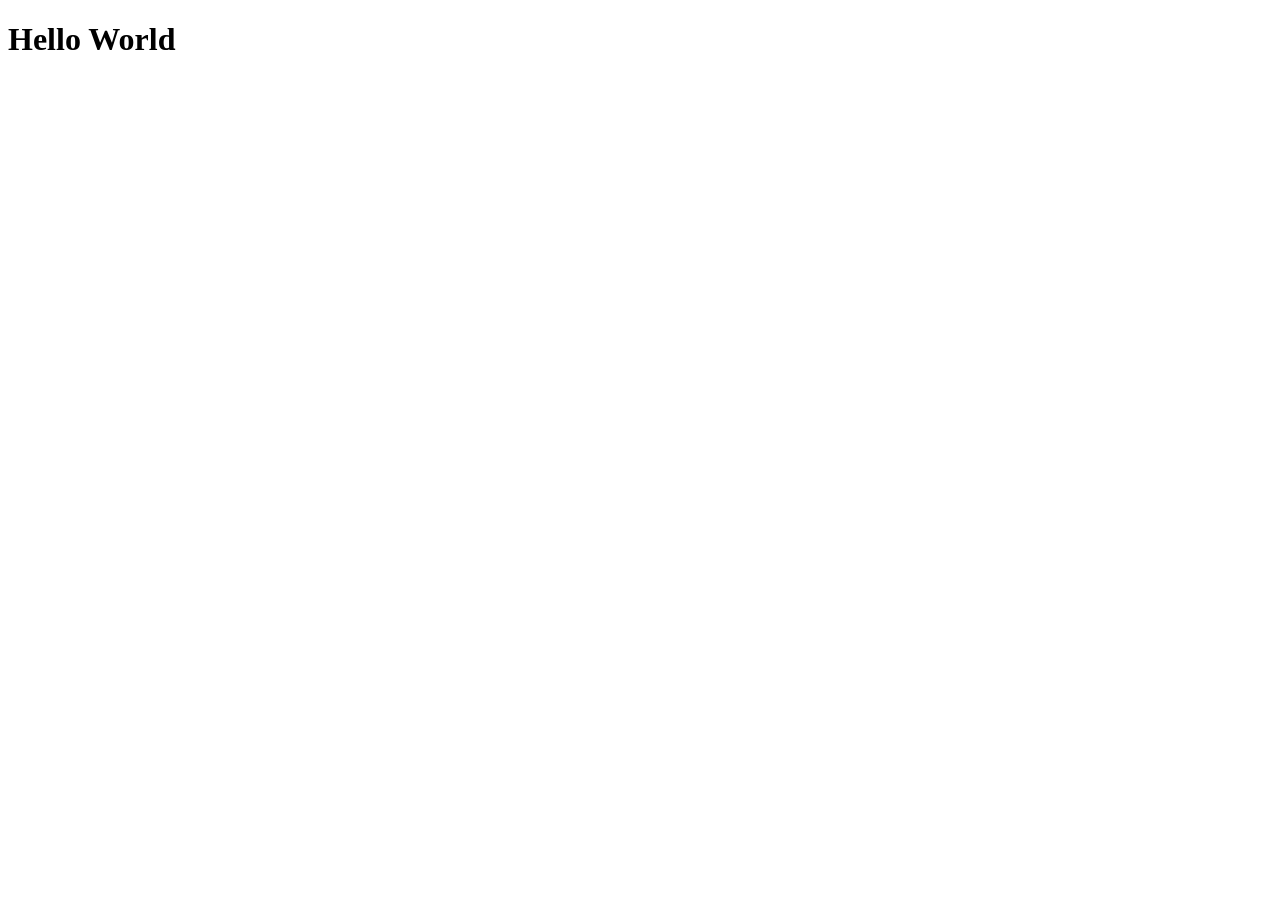
==== FrontEnd/index.html @ 9f95ba1e "Primeiro commit" ====
<!DOCTYPE html>
<html lang="en">
<head>
    <meta charset="UTF-8">
    <meta name="viewport" content="width=device-width, initial-scale=1.0">
    <title>Index</title>
</head>
<body>
    <h1>Hello World</h1>
</body>
</html>
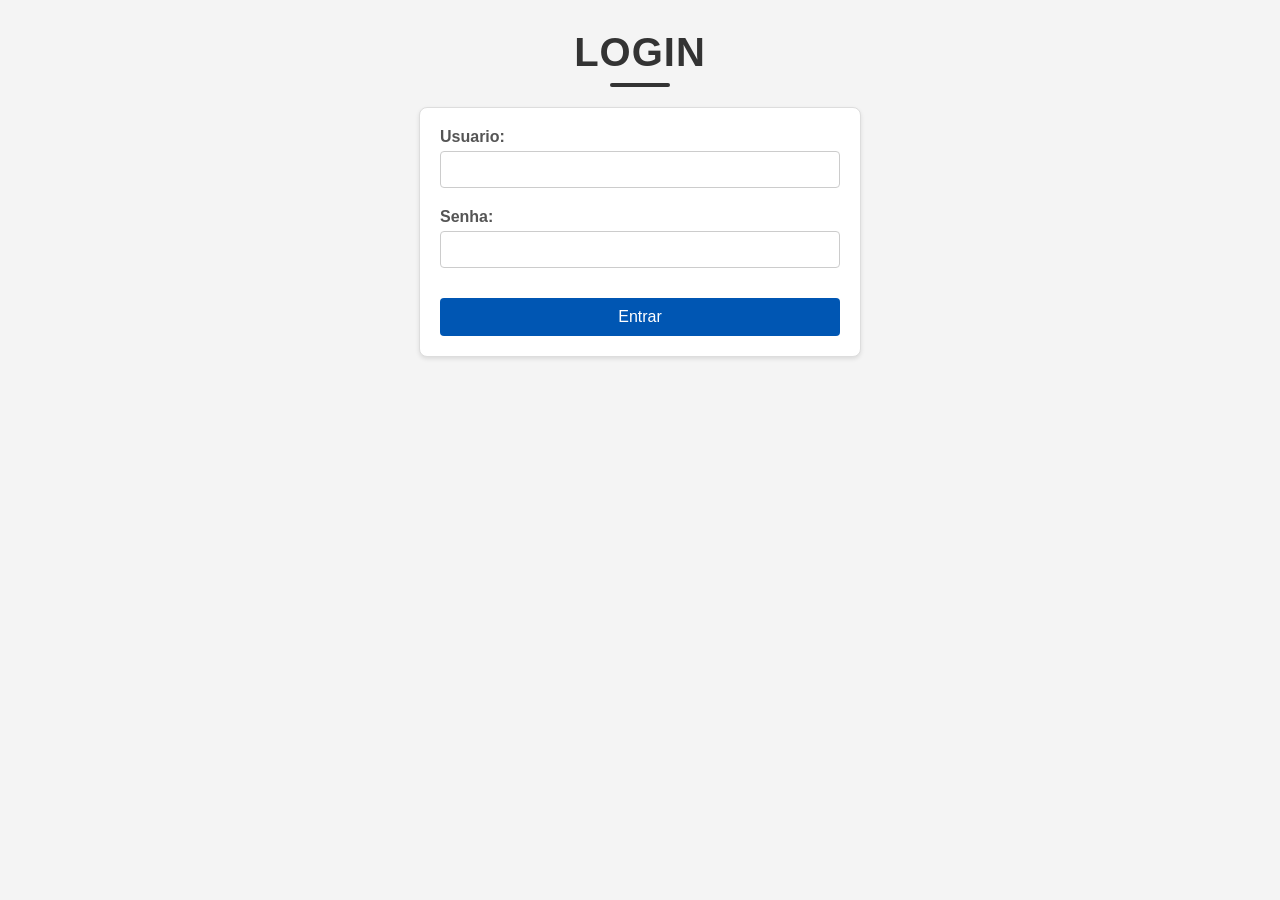
==== commit ee29ae84: "Projeto Finalizado" ====
--- a/FrontEnd/index.html
+++ b/FrontEnd/index.html
@@ -1,11 +1,21 @@
 <!DOCTYPE html>
-<html lang="en">
+<html lang="pt-BR">
 <head>
     <meta charset="UTF-8">
     <meta name="viewport" content="width=device-width, initial-scale=1.0">
-    <title>Index</title>
+    <link rel="stylesheet" href="assets/css/login.css">
+    <title>Login</title>
 </head>
 <body>
-    <h1>Hello World</h1>
+    <h1>LOGIN</h1>
+    <form action="login.php" method="POST">
+        <label for="usuario"> Usuario: </label>
+        <input type="text" id="usuario" name="usuario" required><br>
+
+        <label for="senha">Senha:</label>
+        <input type="password" id="senha" name="senha" required><br>
+
+        <button type="submit">Entrar</button>
+    </form>
 </body>
 </html>
--- a/FrontEnd/assets/css/login.css
+++ b/FrontEnd/assets/css/login.css
@@ -0,0 +1,84 @@
+body {
+    font-family: Arial, sans-serif;
+    background-color: #f4f4f4;
+    margin: 20px;
+    padding: 0;
+}
+
+h1 {
+  font-family: sans-serif;
+  font-size: 2.5rem;
+  color: #333;
+  text-align: center; 
+  margin-top: 30px;
+  margin-bottom: 20px;
+  letter-spacing: 1px;
+  text-transform: uppercase;
+  font-weight: bold;   
+  position: relative;
+}
+h1::after {
+  content: "";
+  display: block;
+  width: 60px;
+  height: 4px;
+  background-color: #333;
+  margin: 8px auto 0;
+  border-radius: 2px;
+}
+
+form {
+    max-width: 400px; 
+    margin: 20px auto;
+    padding: 20px;
+    background-color: #fff;
+    border: 1px solid #ddd;
+    border-radius: 8px;
+    box-shadow: 0 2px 4px rgba(0,0,0,0.1);
+}
+
+label {
+    display: block;
+    margin-bottom: 5px;
+    font-weight: bold;
+    color: #555;
+}
+
+input[type="text"],
+input[type="email"],
+input[type="password"] {
+    width: 100%;
+    padding: 10px;
+    margin-bottom: 20px;
+    border: 1px solid #ccc;
+    border-radius: 4px;
+    box-sizing: border-box;
+}
+
+button[type="submit"] {
+    background-color: #0056b3;
+    margin-top: 10px;
+    color: white;
+    padding: 10px 15px;
+    border: none;
+    border-radius: 4px;
+    cursor: pointer;
+    font-size: 16px;
+    width: 100%;
+}
+
+button[type="submit"]:hover {
+    background-color: #00408d;
+}
+
+/* Mensagem de erro */
+.error-message {
+    background-color: #ff4d4f;
+    color: white;
+    padding: 12px 15px;
+    border-radius: 4px;
+    margin-bottom: 20px;
+    text-align: center;
+    font-weight: bold;
+    box-shadow: 0 2px 4px rgba(0,0,0,0.1);
+}
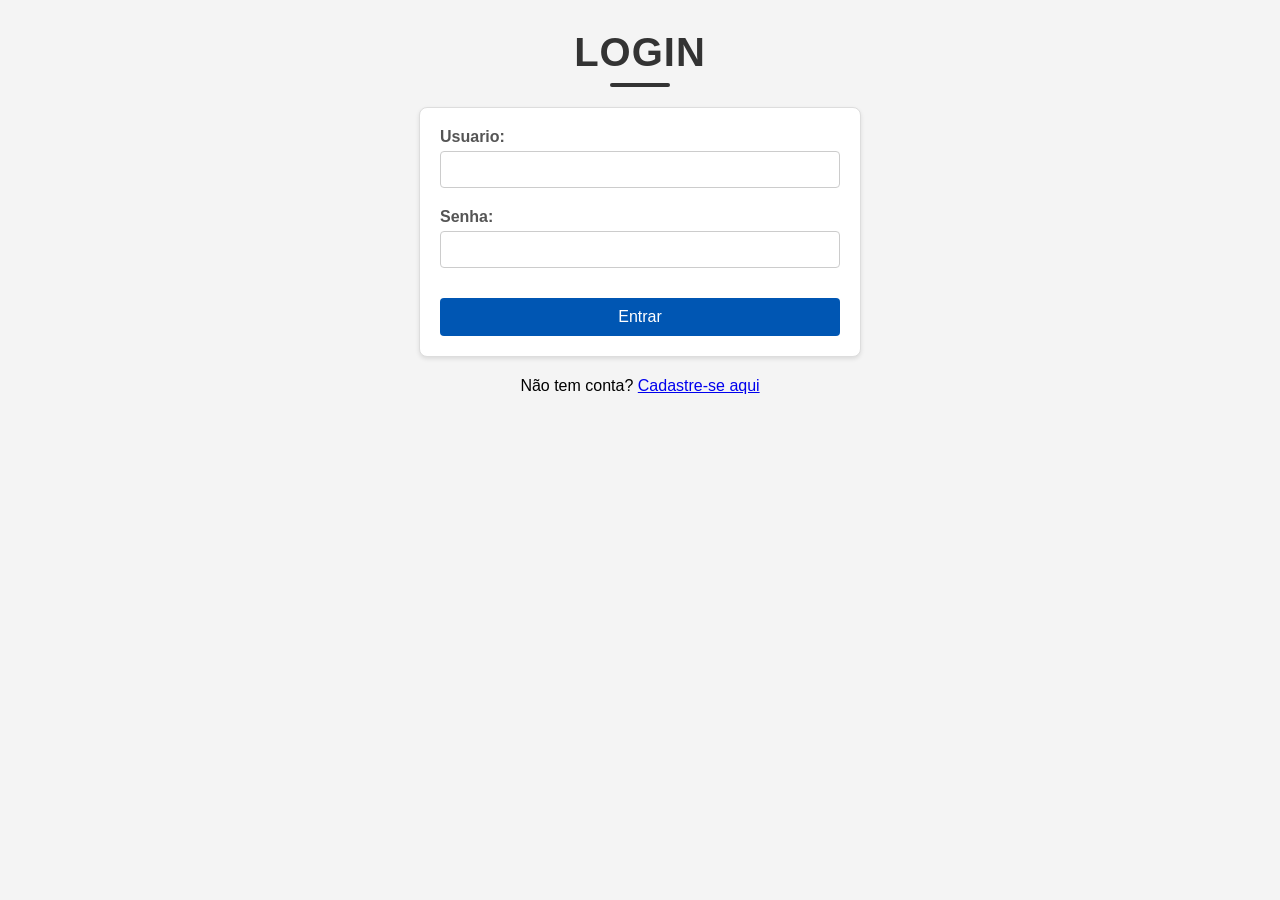
==== commit a01befb4: "Configurações estruturais" ====
--- a/FrontEnd/index.html
+++ b/FrontEnd/index.html
@@ -17,5 +17,8 @@
 
         <button type="submit">Entrar</button>
     </form>
+     <p style="text-align: center; margin-top: 20px;">
+        Não tem conta? <a href="cadastrarUsuario.php">Cadastre-se aqui</a>
+    </p>
 </body>
 </html>
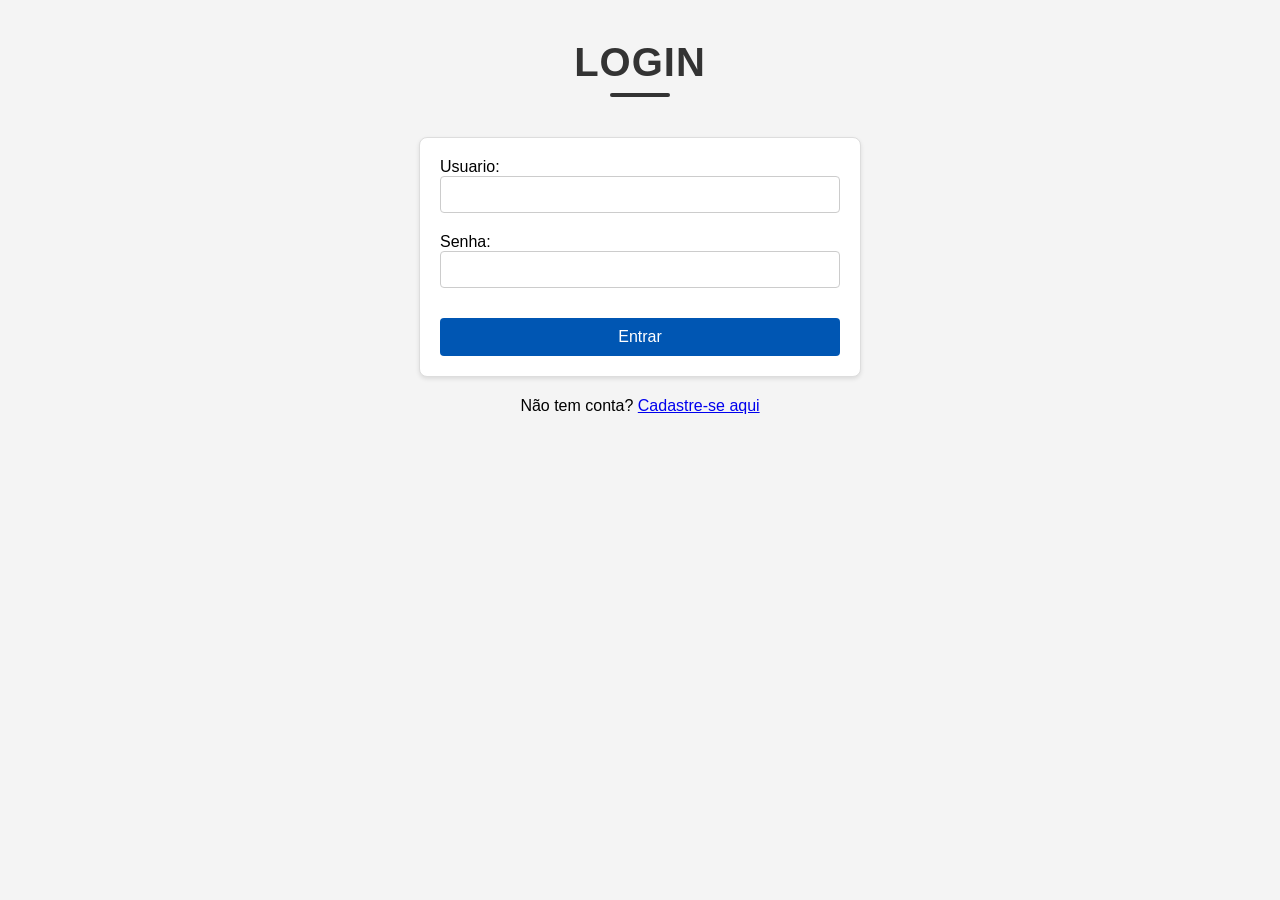
==== commit 6596b5d0: "Configurações estruturais" ====
--- a/FrontEnd/index.html
+++ b/FrontEnd/index.html
@@ -3,19 +3,23 @@
 <head>
     <meta charset="UTF-8">
     <meta name="viewport" content="width=device-width, initial-scale=1.0">
-    <link rel="stylesheet" href="assets/css/login.css">
+    <link rel="stylesheet" href="assets/css/novoPadrão.css">
     <title>Login</title>
 </head>
 <body>
-    <h1>LOGIN</h1>
-    <form action="login.php" method="POST">
-        <label for="usuario"> Usuario: </label>
-        <input type="text" id="usuario" name="usuario" required><br>
+    <div class="header">
+        <h1>Login</h1>  
+    </div>
+    <form class= "login" action="login.php" method="POST">
+        <div class="login">
+            <label for="usuario"> Usuario: </label>
+            <input type="text" id="usuario" name="usuario" required><br>
 
-        <label for="senha">Senha:</label>
-        <input type="password" id="senha" name="senha" required><br>
+            <label for="senha">Senha:</label>
+            <input type="password" id="senha" name="senha" required><br>
 
-        <button type="submit">Entrar</button>
+            <button type="submit">Entrar</button>
+        </div>
     </form>
      <p style="text-align: center; margin-top: 20px;">
         Não tem conta? <a href="cadastrarUsuario.php">Cadastre-se aqui</a>
--- a/FrontEnd/assets/css/novoPadrão.css
+++ b/FrontEnd/assets/css/novoPadrão.css
@@ -0,0 +1,365 @@
+body {
+    font-family: Arial, sans-serif;
+    background-color: #f4f4f4;
+    margin: 20px;
+    padding: 0;
+}
+
+.header {
+  display: flex;
+  align-items: center;
+  justify-content: center;
+  position: relative;      
+  padding: 20px;
+}
+
+.header h1 {
+  font-family: sans-serif;
+  font-size: 2.5rem;
+  color: #333;
+  margin: 0;
+  letter-spacing: 1px;
+  text-transform: uppercase;
+  font-weight: bold;
+  text-align: center;
+}
+
+.header h1::after {
+  content: "";
+  display: block;
+  width: 60px;
+  height: 4px;
+  background-color: #333;
+  margin: 8px auto 0;
+  border-radius: 2px;
+}
+
+form .addContato{
+    max-width: 600px;
+    margin: 20px auto;
+    padding: 20px;
+    background-color: #fff;
+    border: 1px solid #ddd;
+    border-radius: 8px;
+    box-shadow: 0 2px 4px rgba(0,0,0,0.1);
+}
+
+label .addContato{
+    display: block;
+    margin-bottom: 5px;
+    font-weight: bold;
+    color: #555;
+}
+
+.addContato input[type="text"],
+.addContato input[type="email"],
+.addContato input[type="password"] {
+    width: 100%;
+    padding: 10px;
+    margin-bottom: 30px;
+    border: 1px solid #ccc;
+    border-radius: 4px;
+    box-sizing: border-box;
+}
+
+.addContato button[type="submit"] {
+    background-color: #0056b3;
+    margin-top: 10px;
+    color: white;
+    padding: 10px 15px;
+    border: none;
+    border-radius: 4px;
+    cursor: pointer;
+    font-size: 16px;
+}
+
+.addContato button[type="submit"]:hover {
+    background-color: #00408d;
+}
+
+form .cadContato{
+    max-width: 600px;
+    margin: 20px auto;
+    padding: 20px;
+    background-color: #fff;
+    border: 1px solid #ddd;
+    border-radius: 8px;
+    box-shadow: 0 2px 4px rgba(0,0,0,0.1);
+}
+
+label .cadContato{
+    display: block;
+    margin-bottom: 5px;
+    font-weight: bold;
+    color: #555;
+}
+
+.cadContato input[type="text"],
+.cadContato input[type="email"],
+.cadContato input[type="password"] {
+    width: 100%;
+    padding: 10px;
+    margin-bottom: 30px;
+    border: 1px solid #ccc;
+    border-radius: 4px;
+    box-sizing: border-box;
+}
+
+.cadContato select {
+    display: block;
+    height: 40px;
+    width: 100%;
+    padding: 10px;
+    margin-bottom: 30px;
+    border: 1px solid #ccc;
+    border-radius: 4px;
+    box-sizing: border-box;
+    font-size: 16px;
+    outline: none;
+    background-color: #fff;
+    transition: border-color 0.3s ease, box-shadow 0.3s ease;
+    cursor: pointer;
+}
+
+.cadContato select:focus {
+    border-color: #007bff;
+    box-shadow: 0 0 5px rgba(0,123,255,0.5);
+}
+
+.cadContato select option[disabled] {
+    color: #999;
+}
+
+button[type="submit"],
+button[type="reset"]{
+    background-color: #0056b3;
+    margin-top: 10px;
+    margin-right: 10px;
+    color: white;
+    padding: 10px 15px;
+    border: none;
+    border-radius: 4px;
+    cursor: pointer;
+    font-size: 16px;
+}
+
+button[type="submit"]:hover,
+button[type="reset"]:hover{
+    background-color: #00408d;
+}
+
+
+form .edContato{
+    max-width: 600px;
+    margin: 20px auto;
+    padding: 20px;
+    background-color: #fff;
+    border: 1px solid #ddd;
+    border-radius: 8px;
+    box-shadow: 0 2px 4px rgba(0,0,0,0.1);
+}
+
+label .edContato{
+    display: block;
+    margin-bottom: 5px;
+    font-weight: bold;
+    color: #555;
+}
+
+.edContato input[type="text"],
+.edContato input[type="email"],
+.edContato input[type="password"] {
+    width: 100%;
+    padding: 10px;
+    margin-bottom: 30px;
+    border: 1px solid #ccc;
+    border-radius: 4px;
+    box-sizing: border-box;
+}
+
+
+.button_voltar a{
+    background-color: #0056b3;
+    color: white;
+    padding: 12px 24px;
+    border: none;
+    border-radius: 8px;
+    cursor: pointer;
+    font-size: 16px;
+    text-decoration: none;
+    display: inline-block;
+    transition: background-color 0.3s;
+    margin-top: 30px;
+    margin-bottom: 20px;
+    margin-right: 20px;
+}
+
+
+.button_exit {
+  position: absolute;
+  right: 20px;
+}
+
+.button_exit a {
+  background-color: #0056b3;
+  color: white;
+  padding: 12px 24px;
+  border-radius: 8px;
+  cursor: pointer;
+  font-size: 16px;
+  text-decoration: none;
+  transition: background-color 0.3s;
+}
+
+.button_exit a:hover {
+  background-color: #004080;
+}
+
+.button_add a{
+    background-color: #0056b3;
+    color: white;
+    padding: 12px 24px;
+    border: none;
+    border-radius: 8px;
+    cursor: pointer;
+    font-size: 16px;
+    text-decoration: none;
+    display: inline-block;
+    transition: background-color 0.3s;
+    margin-top: 30px;
+    margin-bottom: 20px;
+    margin-right: 20px;
+}
+
+.listaContato table {
+    border-collapse: collapse;
+    width: 100%;
+}
+
+.listaContato th, td {
+    border: 1px solid #ddd;
+    padding: 12px;
+    text-align: left;
+}
+
+.listaContato th {
+    background-color: #0056b3;
+    color: white;
+    font-weight: bold;
+}
+
+.listaContato tr:nth-child(even) {
+    background-color: #f9f9f9;
+}
+
+.listaContato tr:hover {
+    background-color: #f1f1f1;
+}
+
+.btn-editar {
+  background-color: #0056b3;
+  color: white;
+  padding: 6px 12px;
+  border-radius: 4px;
+  text-decoration: none;
+  font-size: 14px;
+  margin-right: 5px;
+  display: inline-block;
+  transition: background-color 0.3s;
+}
+.btn-editar:hover {
+  background-color: #00408d; 
+}
+
+.btn-excluir {
+  background-color: #ff4d4f;
+  color: white;
+  padding: 6px 12px;
+  border-radius: 4px;
+  text-decoration: none;
+  font-size: 14px;
+  display: inline-block;
+  transition: background-color 0.3s;
+}
+.btn-excluir:hover {
+  background-color: #d9363e;
+}
+
+
+/* h1 {
+  font-family: sans-serif;
+  font-size: 2.5rem;
+  color: #333;
+  text-align: center; 
+  margin-top: 30px;
+  margin-bottom: 20px;
+  letter-spacing: 1px;
+  text-transform: uppercase;
+  font-weight: bold;   
+  position: relative;
+}
+h1::after {
+  content: "";
+  display: block;
+  width: 60px;
+  height: 4px;
+  background-color: #333;
+  margin: 8px auto 0;
+  border-radius: 2px;
+} */
+
+form .login{
+    max-width: 400px; 
+    margin: 20px auto;
+    padding: 20px;
+    background-color: #fff;
+    border: 1px solid #ddd;
+    border-radius: 8px;
+    box-shadow: 0 2px 4px rgba(0,0,0,0.1);
+}
+
+label .login {
+    display: block;
+    margin-bottom: 5px;
+    font-weight: bold;
+    color: #555;
+}
+
+.login input[type="text"],
+.login input[type="email"],
+.login input[type="password"] {
+    width: 100%;
+    padding: 10px;
+    margin-bottom: 20px;
+    border: 1px solid #ccc;
+    border-radius: 4px;
+    box-sizing: border-box;
+}
+
+.login button[type="submit"] {
+    background-color: #0056b3;
+    margin-top: 10px;
+    color: white;
+    padding: 10px 15px;
+    border: none;
+    border-radius: 4px;
+    cursor: pointer;
+    font-size: 16px;
+    width: 100%;
+}
+
+.login button[type="submit"]:hover {
+    background-color: #00408d;
+}
+
+/* Mensagem de erro */
+.error-message {
+    background-color: #ff4d4f;
+    color: white;
+    padding: 12px 15px;
+    border-radius: 4px;
+    margin-bottom: 20px;
+    text-align: center;
+    font-weight: bold;
+    box-shadow: 0 2px 4px rgba(0,0,0,0.1);
+}
